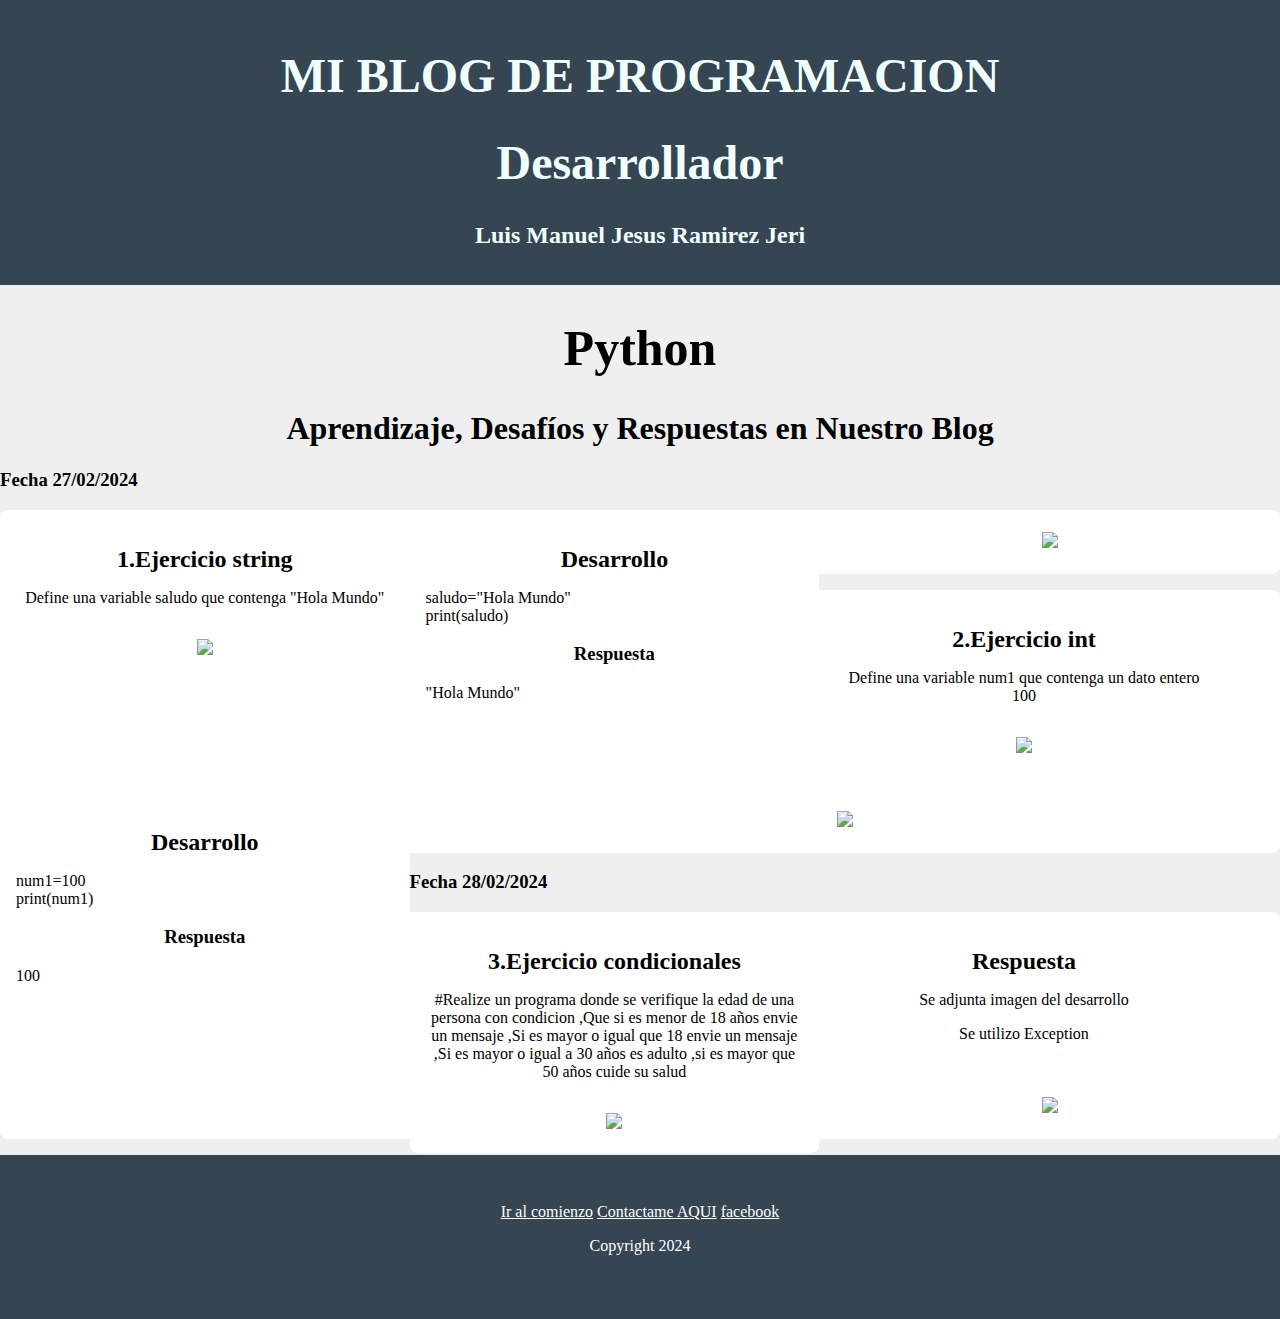
==== python.html @ 25a3711c "Add files via upload" ====
<!DOCTYPE html>

<html >
<head>
    <title> Documento</title>
    <link rel="stylesheet" href="editBlock.css" />
</head>


<body>

    <header>
        <h1 id="titulo" >MI BLOG DE PROGRAMACION</h1>
        <h1 id="titulo" >Desarrollador</h1>
        <h2 id="titulo" >Luis Manuel Jesus Ramirez Jeri</h2>
    </header> 
<!-- 
    <nav>
        <ul>
            <li>INICIO</li>
            <li>PYTHON</li>
            <li>MYSQL</li>
        </ul>
    </nav>
 -->   

    <h1 style="text-align: center; font-size: 50px;">Python</h1>
    <h1 style="text-align: center;">Aprendizaje, Desafíos y Respuestas en Nuestro Blog</h1> 


    <h3 style="text-align: left;">Fecha 27/02/2024</h3>
    <section >
        <article class="post" >
            <h2>1.Ejercicio string</h2>
            <p>Define una variable saludo que contenga "Hola Mundo"</p>
            <img src="https://codigospython.com/wp-content/uploads/2023/10/python-un-lenguaje-de-programacion-open-source.jpg" width="100"/>
        </article>
        
        <article  class="post">
            <h2>Desarrollo</h2>
            <p style="text-align: left;">saludo="Hola Mundo" <br>print(saludo)</p>
            <h3>Respuesta</h3>
            <p style="text-align: left;">"Hola Mundo"</p>
        </article>
            
        <article class="zoom">
            <img src="C:\Users\USUARIO\Desktop\ProyectoPython2024\HTML\Imagenes\holamundo.jpeg" width="400"/>

        </article>
    </section>


    <section >
        <article class="post" >
            <h2>2.Ejercicio int</h2>
            <p>Define una variable num1 que contenga un dato entero 100</p>
            <img src="https://codigospython.com/wp-content/uploads/2023/10/python-un-lenguaje-de-programacion-open-source.jpg" width="100"/>
        </article>
    
        <article  class="post">
            <h2>Desarrollo</h2>
            <p style="text-align: left;">num1=100 <br>print(num1)</p>
            <h3>Respuesta</h3>
            <p style="text-align: left;">100</p>
        </article>
            
        <article  class="zoom" >
            <img src="C:\Users\USUARIO\Desktop\ProyectoPython2024\HTML\Imagenes\numeroentero.jpg" width="400"/>

        </article>
    </section>


    <h3 style="text-align: left;">Fecha 28/02/2024</h3>
    <section >
        <article class="post" >
            <h2>3.Ejercicio condicionales</h2>
            <p>#Realize un programa donde se verifique la edad de una persona con condicion
                ,Que si es menor de 18 años envie un mensaje 
                ,Si es mayor o igual que 18 envie un mensaje
                ,Si es mayor o igual a 30 años es adulto
                ,si es mayor que 50 años cuide su salud</p>
            <img src="https://codigospython.com/wp-content/uploads/2023/10/python-un-lenguaje-de-programacion-open-source.jpg" width="100"/>
        </article>
    
        <article  class="post">
            <h2>Respuesta</h2>
            <p style="text-align: center;">Se adjunta imagen del desarrollo</p>
            <p style="text-align: center;">Se utilizo Exception</p>
        </article>
            
        <article  class="zoom" >
            <img src="C:\Users\USUARIO\Desktop\ProyectoPython2024\HTML\Imagenes\condificonalifelifelse.jpg" width="400"/>
        </article>
    </section>




    <footer id="python" >
        <a href="#titulo">Ir al comienzo</a>
        <a href="mailto:luismanuelramirezjeri@gmail.com">Contactame AQUI</a>
        <a href="https://www.facebook.com/LuismanuelRamirezj" target="_blank">facebook</a>
        <P>Copyright 2024</P>
    </footer>  
</body>
</html>
---- editBlock.css ----
/* PAGINA PRINCIPAL */
body{
     margin: 0;
     background-color: #efefef
}



/* TITULO # DISEÑO  */
header{
    background-color: #364552;
    color:azure;
    padding:1rem 1rem;
    text-align: center;
    background-image: url("https://img.freepik.com/fotos-premium/desarrollador-negocios-usando-computadora-marco-kanban-interfaz-pantalla-virtual-futurista-lean-pro_737376-2479.jpg?w=2000");
}
/* TITULO # FORMATO TEXTO  */
header h1{
    font-size: 3rem;
    text-align: center;
}



/* TEXTO INTERIOR  */
div{
    background-color: #efefef;
    text-align: center;
    color: black;
}



/* BARRA LATERAL # IZQUIERDA DISEÑO */
#barralateral1{
    background-color: #364552;
    float: left;
    height: 1300px;
    width: 300px;

    text-align: center;
}
/* BARRA LATERAL TEXTO */
aside a{
    transition:color 0.3s ease ;
    color: white;
    font-size: 30px;
}
/* BARRA LATERAL TRANSACCION */
aside a:hover{
    color: blue;  
}


/* SE ELIMINAR EL SUBRAYADO DE PYTHON HTML */
#barralateral1 a {
    text-decoration: none;
}





/* BARRA LATERAL # DERECHA DISEÑO */
#barralateral{
    background-color: #364552;
    float: right;
    height: 1300px;
    width: 400px;
}
/* BARRA LATERAL # DERECHA TEXTO  */
blockquote{
    color: white;
}





/*1300  500*/
.conteiner{
    width: 500px ;
    margin: auto;
    float: none;
}

section article{
    background-color: white;
    margin: 1rem 0;
    border-radius: 0.5rem;
    padding: 0.25rem 0;
    cursor: pointer;
    text-align: center;

}

section article:hover{
    box-shadow: 0 0.1rem 0.4rem rgba(0,0,0,0.3);
}

section article h2 , section article p , section article img{
    margin: 1rem;

}
footer {
    background-color: #364552;
    padding: 3rem;
    color:white;
    text-align: center;
}

footer a{
    transition:color 0.3s ease ;
    color: white;
    

}
footer a:hover{
    color: blue;
    
}






.conteiner1 {
    width: 800px; /* Ajusta el ancho según tus necesidades */
    height: 250px; /* Ajusta la altura según tus necesidades */
    margin: auto;
    background-color: red;
 
}


.post {

    float: left;
    width: 32%; /* Cada artículo ocupa el 50% del ancho de la sección */

}
/* Otros estilos según tus necesidades */   





.zoom img {
    width: 32%; /* Ajusta el ancho de la imagen al 80% del contenedor */
    height: auto; /* Permite que la altura se ajuste automáticamente */
    transition: transform 0.5s cubic-bezier(0.25, 0.46, 0.45, 0.94); /* Transición suave con bezier */
    border: 2px solid transparent; /* Borde inicial transparente */
}

.zoom:hover img {
    transform: scale(2.2); /* Aplica un efecto de zoom al hacer hover */
    border: 2px solid #3498db; /* Cambia el borde a un color cuando haces hover */
}
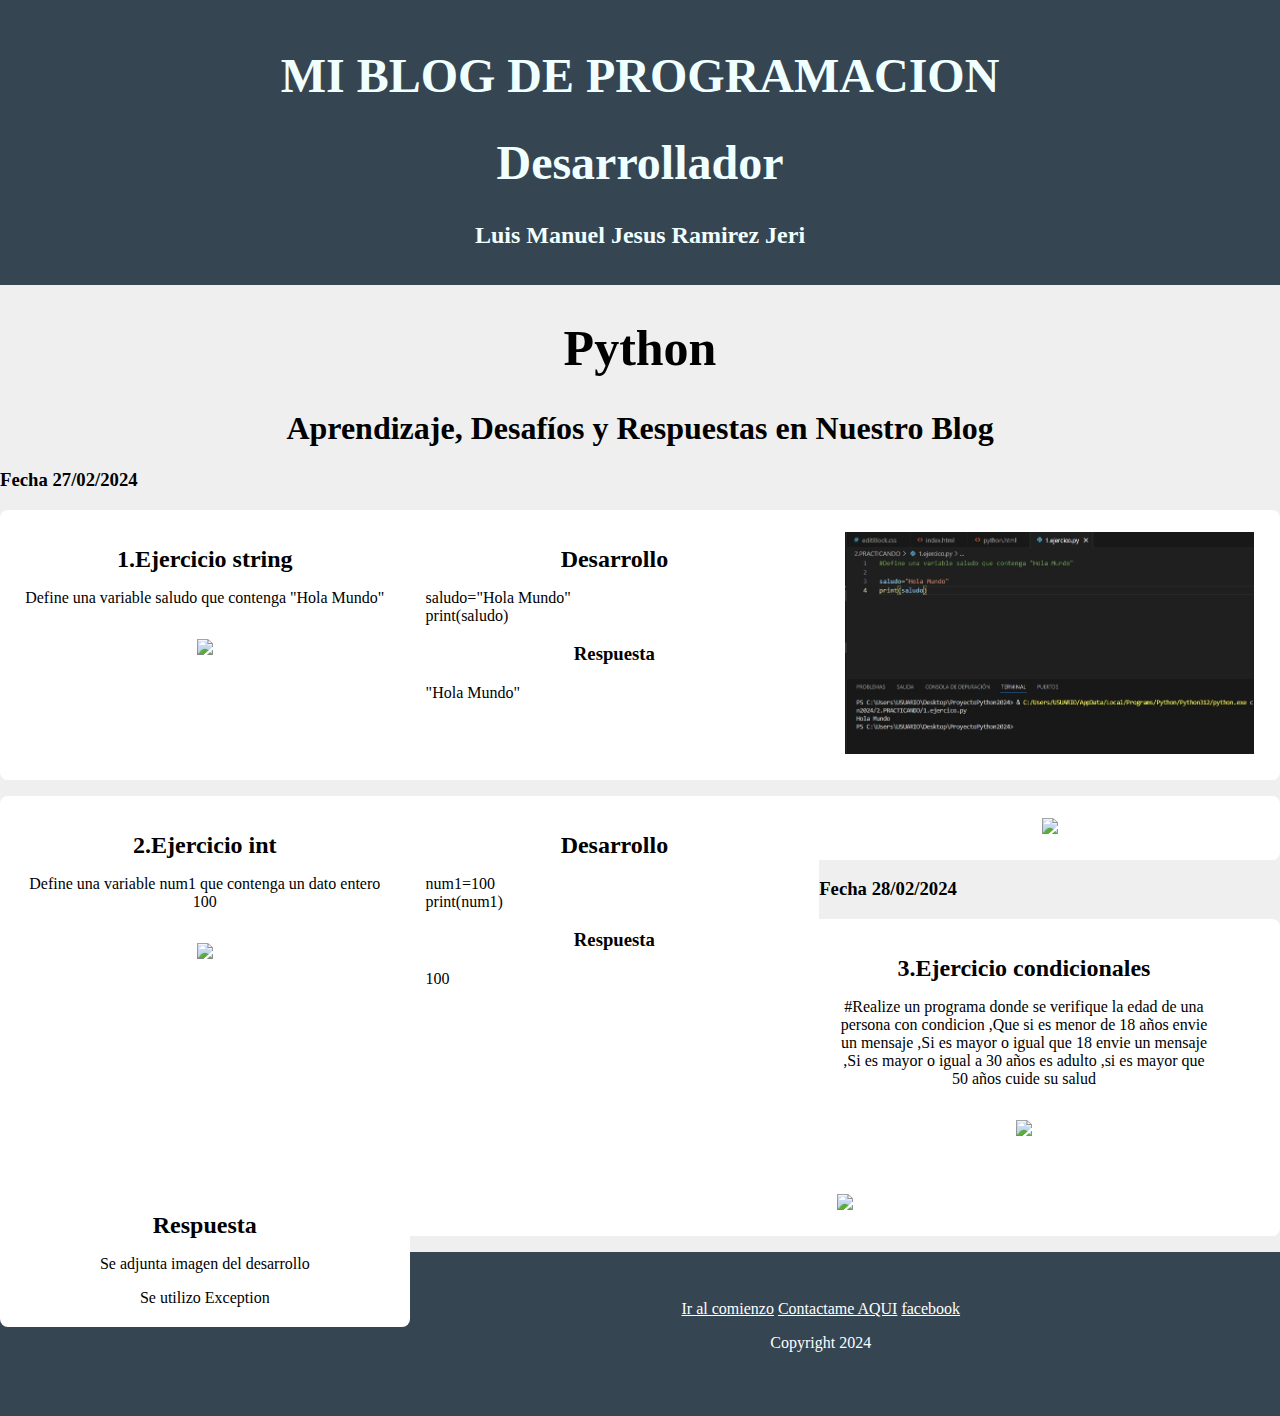
==== commit b8e8a1ad: "Update python.html" ====
--- a/python.html
+++ b/python.html
@@ -44,7 +44,7 @@
         </article>
             
         <article class="zoom">
-            <img src="C:\Users\USUARIO\Desktop\ProyectoPython2024\HTML\Imagenes\holamundo.jpeg" width="400"/>
+            <img src="Imagenes\holamundo.jpeg" width="400"/>
 
         </article>
     </section>
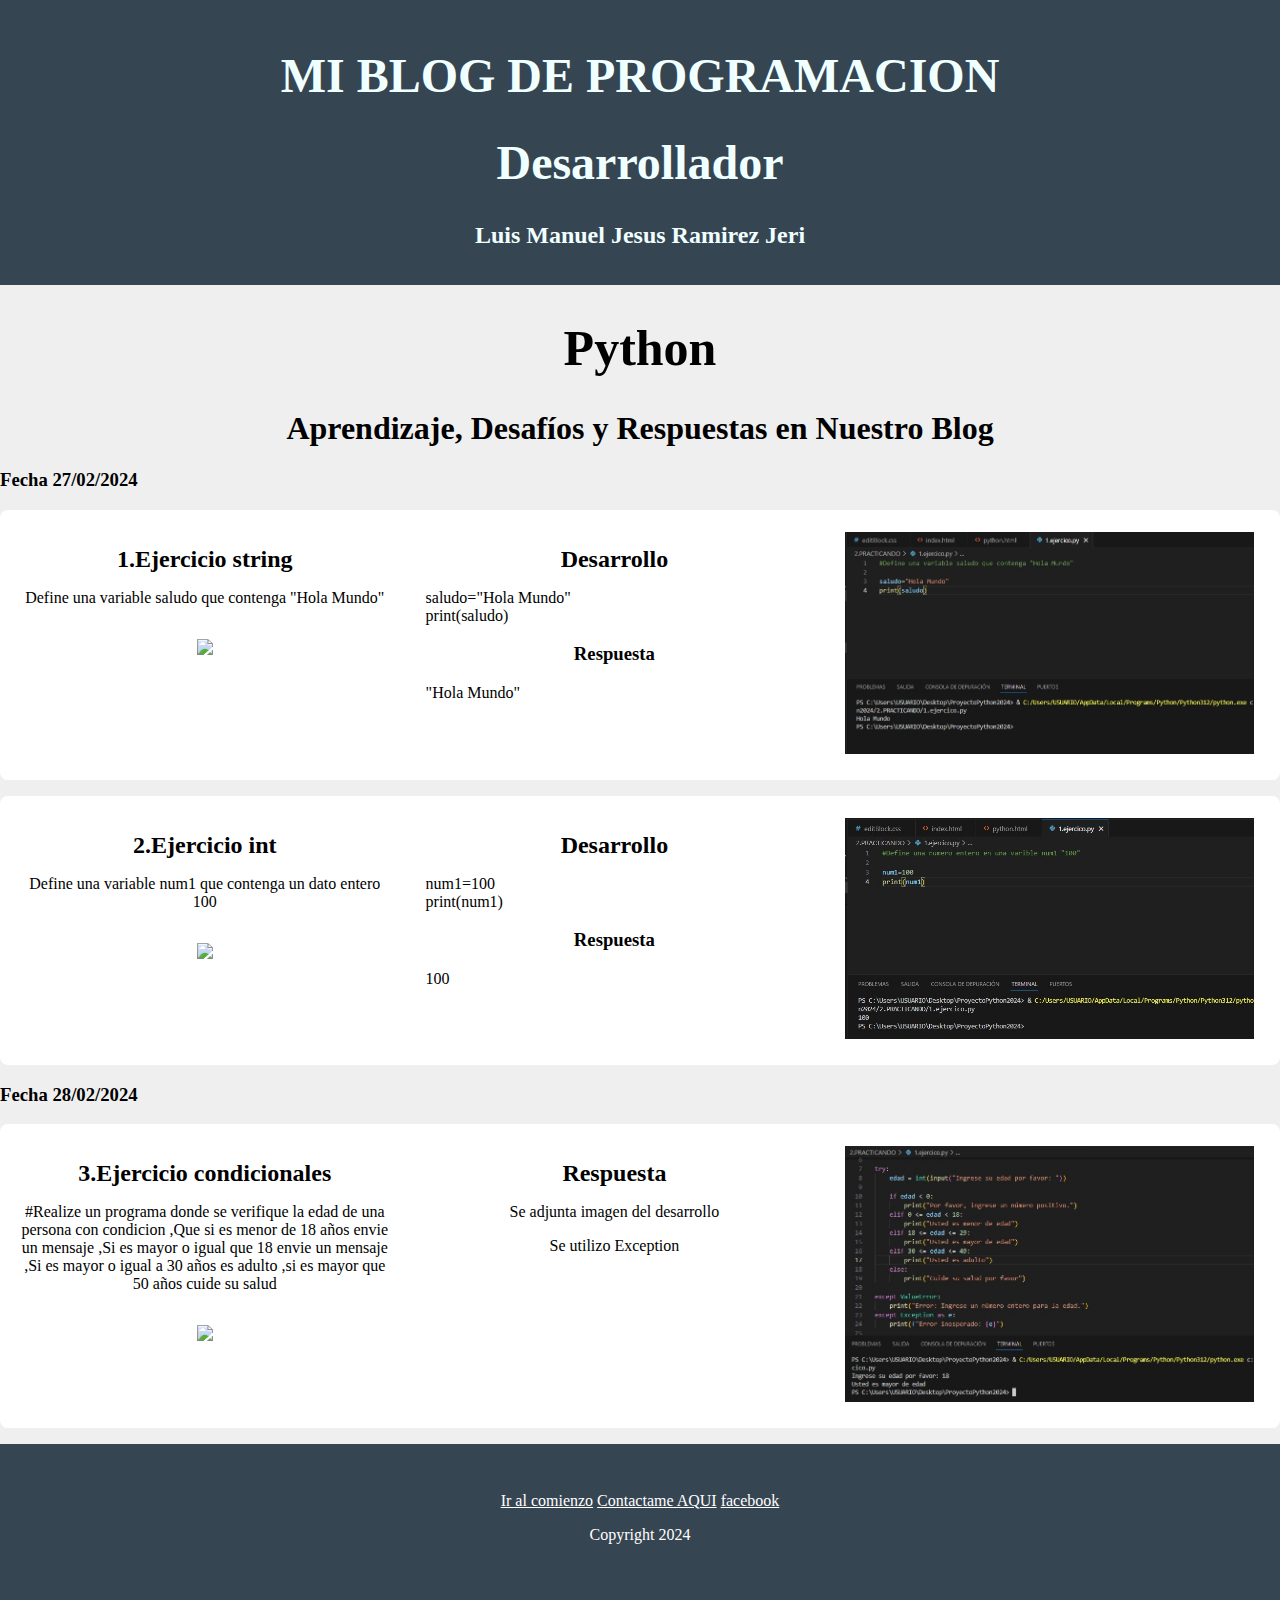
==== commit b4b11b10: "Update python.html" ====
--- a/python.html
+++ b/python.html
@@ -65,7 +65,7 @@
         </article>
             
         <article  class="zoom" >
-            <img src="C:\Users\USUARIO\Desktop\ProyectoPython2024\HTML\Imagenes\numeroentero.jpg" width="400"/>
+            <img src="Imagenes\numeroentero.jpg" width="400"/>
 
         </article>
     </section>
@@ -90,7 +90,7 @@
         </article>
             
         <article  class="zoom" >
-            <img src="C:\Users\USUARIO\Desktop\ProyectoPython2024\HTML\Imagenes\condificonalifelifelse.jpg" width="400"/>
+            <img src="Imagenes\condificonalifelifelse.jpg" width="400"/>
         </article>
     </section>
 
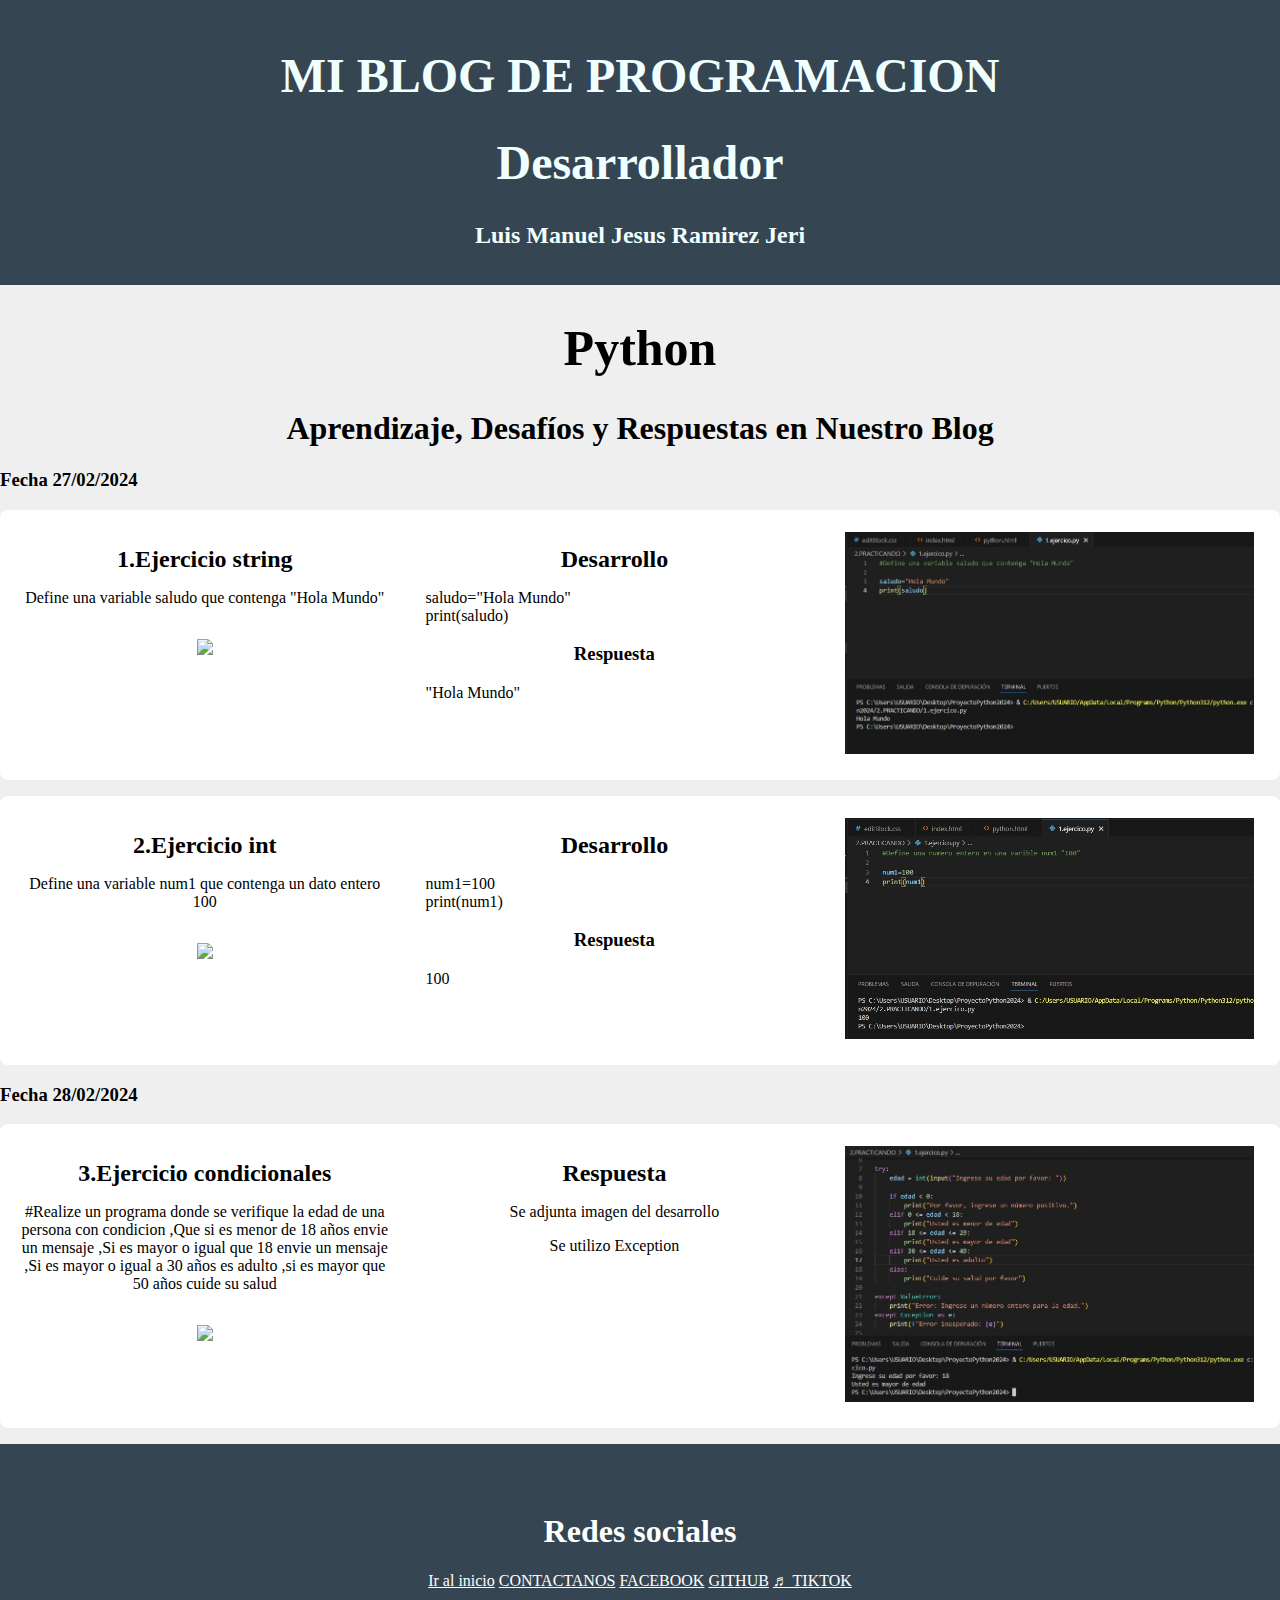
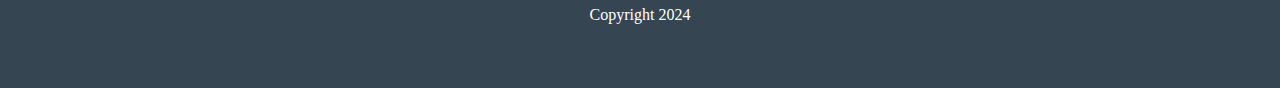
==== commit eecc7684: "Update python.html" ====
--- a/python.html
+++ b/python.html
@@ -98,10 +98,13 @@
 
 
     <footer id="python" >
-        <a href="#titulo">Ir al comienzo</a>
-        <a href="mailto:luismanuelramirezjeri@gmail.com">Contactame AQUI</a>
-        <a href="https://www.facebook.com/LuismanuelRamirezj" target="_blank">facebook</a>
-        <P>Copyright 2024</P>
+        <h1>Redes sociales</h1>
+        <a href="#titulo">Ir al inicio</a>
+        <a href="mailto:luismanuelramirezjeri@gmail.com">CONTACTANOS</a>
+        <a href="https://www.facebook.com/LuismanuelRamirezj" target="_blank">FACEBOOK</a>
+        <a href="https://github.com/luismanueljesusramirezjeri" target="_blank">GITHUB</a>
+        <a href="https://www.tiktok.com/@luismanuelramirezj" target="_blank">♬ TIKTOK</a>
+        <P>Copyright 2024</P> <!-- Derechos de autor:Luis Manuel Jesus Ramirez Jeri-->
     </footer>  
 </body>
 </html>
